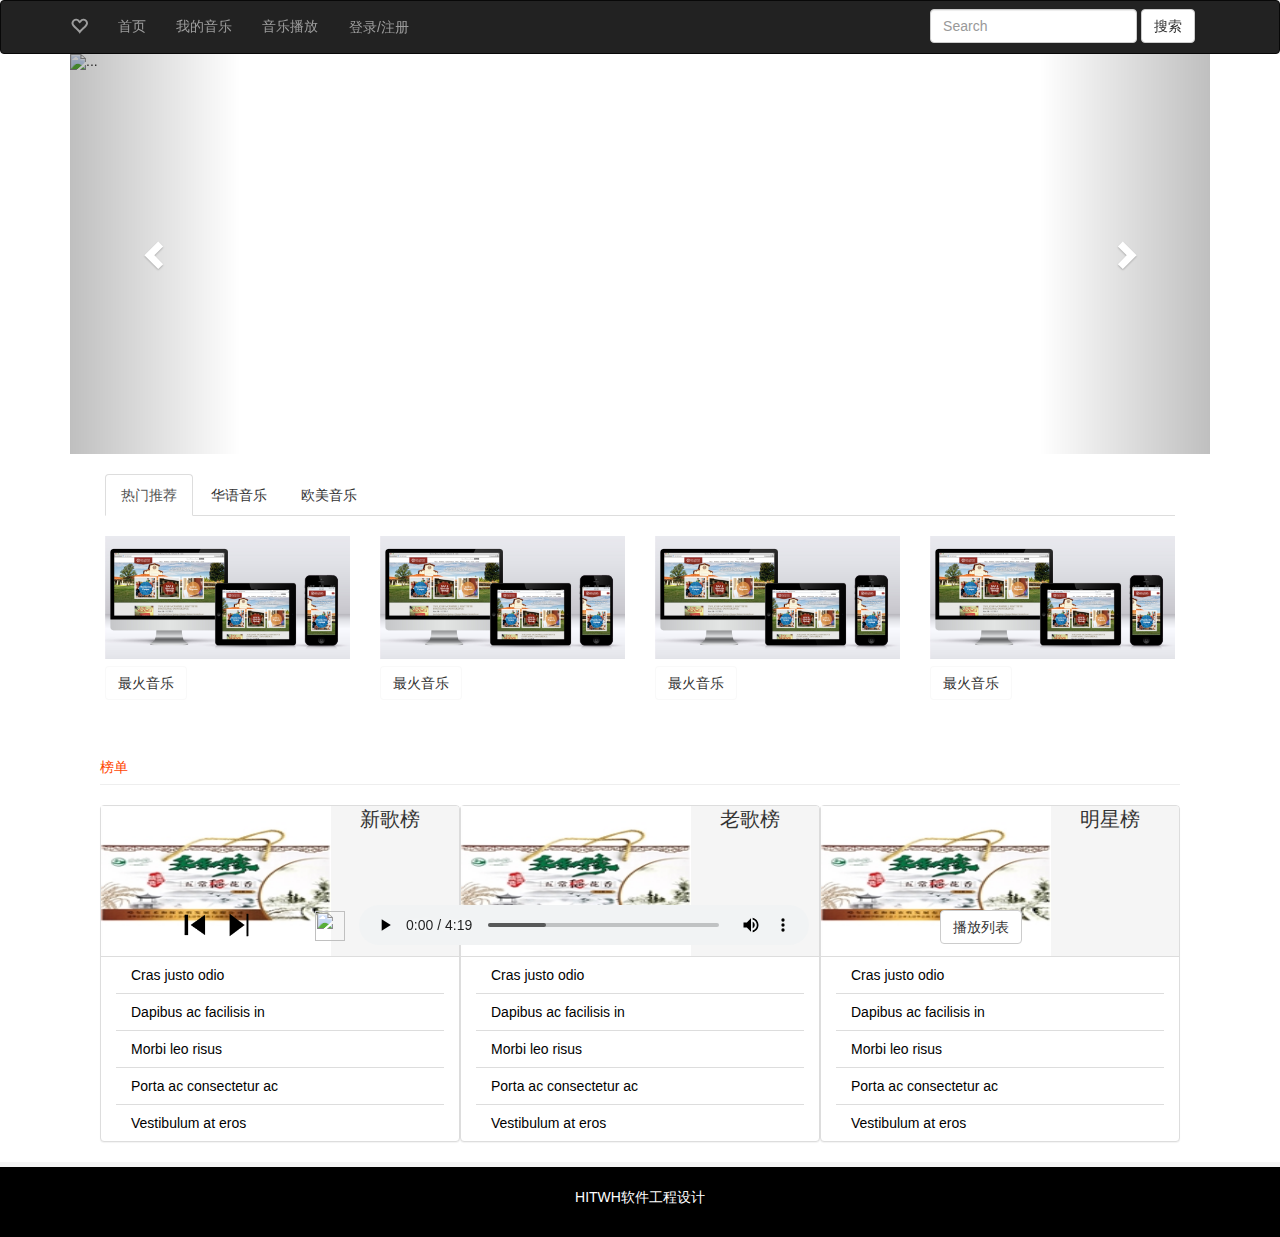
==== WebRoot/index.html @ a3fea2e0 "test" ====
<!DOCTYPE HTML>
<!--<html><head></head><body></body></html>-->
<html xmlns="http://www.w3.org/1999/xhtml" class="g_html">

<head>
    <title>MusicPlayer</title>

    <meta http-equiv="Content-Type" content="text/html; charset=utf-8"/>
    <meta http-equiv="Cache-Control" content="no-transform"/>
    <link type="text/css" href="css/bootstrap.css" rel="stylesheet"/>
    <link type="text/css" href="css/myPro.css" rel="stylesheet"/>
    <script type="text/javascript" src="js/jquery-2.1.0.js"></script>
    <script type="text/javascript" src="js/bootstrap.js"></script>
    <script type="text/javascript" src="js/public.js"></script>


    <script>
        $(document).ready(function () {
            // var myAudio = document.getElementById("audio");
            // myAudio.play()
            // $('.carousel').carousel({
            //     interval: 2000
            // })
            // $(".list-group-item").children().attr("href", "html/player.html")
            // $(".btn.btn-default").attr("href", "./pl")

            $('#loginAndRegister').on('show.bs.modal', function (event) {
                var button = $(event.relatedTarget) // Button that triggered the modal
                var recipient = button.data('whatever') // Extract info from data-* attributes
                // If necessary, you could initiate an AJAX request here (and then do the updating in a callback).
                // Update the modal's content. We'll use jQuery here, but you could use a data binding library or other methods instead.
                var modal = $(this)
                modal.find('.modal-title').text('登录')
                //					modal.find('.modal-body input').val(recipient)
            })
            $("#login").click(function () {
                $("#btn_loginOrRe").text("登录")
                $("#confirmPwd").remove()
            })
            $("#register").click(function () {
                $("#btn_loginOrRe").text("注册")
                var formGroup = '<div class="form-group" id="confirmPwd">' +
                    '<label for="message-text" class="control-label">确认密码:</label>' +
                    '<input type="text" class="form-control" id="message-text"/>' +
                    '</div>'

                if ($(".modal-body").find("form").children().length < 3)
                    $(".modal-body").find("form").append(formGroup)
            })



        });
    </script>

</head>

<body style="background-color: #f5f5f5;" id="indexBody">
<!--导航-->
<nav class="navbar navbar-inverse">
    <div class="container">
        <!-- Brand and toggle get grouped for better mobile display -->
        <div class="navbar-header">
            <button type="button" class="navbar-toggle collapsed" data-toggle="collapse"
                    data-target="#bs-example-navbar-collapse-1" aria-expanded="false">
                <span class="sr-only">Toggle navigation</span>
                <span class="icon-bar"></span>
                <span class="icon-bar"></span>
                <span class="icon-bar"></span>
            </button>
            <a class="navbar-brand" href="#"><span class="glyphicon glyphicon-heart-empty"
                                                   aria-hidden="true"></span></a>
        </div>

        <!-- Collect the nav links, forms, and other content for toggling -->
        <div class="collapse navbar-collapse" id="bs-example-navbar-collapse-1">
            <ul class="nav navbar-nav">
                <li id="mainPageBar">
                    <a href="html/mainPage.html" target="content">首页 <span class="sr-only">(current)</span></a>
                </li>
                <li id="musicBar" >
                    <a href="html/myMusic.html" target="content">我的音乐</a>
                </li>
                <li id="playerMusicBar">
                    <a href="html/player.html" target="content">音乐播放</a>
                </li>
                <li class="pull-right">
                    <a type="button" class="btn" data-toggle="modal" data-target="#exampleModal" id="loginAndRegister">登录/注册</a>
                </li>
            </ul>

            <!--<button type="button" class="btn btn-primary" data-toggle="modal" data-target="#exampleModal" data-whatever="@mdo">Open modal for @mdo</button>-->
            <form class="navbar-form navbar-right" action="html/searchReasult.html" target="content">
                <div class="form-group">
                    <input type="text" class="form-control" placeholder="Search">
                </div>
                <button type="submit" class="btn btn-default">搜索</button>
            </form>

        </div>
        <!-- /.navbar-collapse -->
    </div>
    <!-- /.container-fluid -->
</nav>
<!--导航-->

<!--模态框-->
<div class="modal fade" id="exampleModal" tabindex="-1" role="dialog" aria-labelledby="exampleModalLabel">
    <div class="modal-dialog" role="document">
        <div class="modal-content">
            <div class="modal-header">
                <button type="button" class="close" data-dismiss="modal" aria-label="Close"><span
                        aria-hidden="true">&times;</span>
                </button>
                <button class="modal-title btn btn-info" id="login">登录</button>
                <button class="modal-title btn btn-info" id="register">注册</button>
            </div>
            <div class="modal-body">
                <form>
                    <div class="form-group">
                        <label for="recipient-name" class="control-label">用户名:</label>
                        <input type="text" class="form-control" id="recipient-name"/>
                    </div>
                    <div class="form-group">
                        <label for="message-text" class="control-label">密码:</label>
                        <input type="text" class="form-control" id="message-text"/>
                    </div>
                </form>
            </div>
            <div class="modal-footer">
                <button type="button" class="btn btn-success" id="btn_loginOrRe">登录</button>

                <button type="button" class="btn btn-default" data-dismiss="modal">关闭</button>

            </div>
        </div>
    </div>
</div>
<!--模态框-->


<!--站位元素-->
<div class="container" id="mouseBlock"
     style="height: 50px;width: 100%;z-index: 100;position: fixed;bottom: 0px;opacity: 100% ">
</div>
<!--音乐播放条-->
<div class="container" id="playerBar"
     style="height: 0px;width: 100%;z-index: 100;position: fixed;bottom: 0px;background-color: #9e191a">
    <!--<div class="col-md-2"></div>-->
    <div class="col-md-1" style="margin-left: 150px;margin-right: 10px;width: 10%;padding-top: 10px">
        <img src="img/last.png" style="width: 30px;height: 30px;border-radius: 50%;"/>
        <img src="img/next.png" style="width: 30px;height: 30px;border-radius: 50%;margin-left: 10px"/>
    </div>
    <div class="col-md-6">
        <img src="http://p2.music.126.net/R4ZP3AJ9xV0vvw8LX7AbMA==/109951163860425334.jpg?param=130y130"
             style="width: 30px;height: 30px;margin-bottom: 30px;margin-right: 10px"/>
        <audio id="audio" controls style="height: 40px;width: 450px;margin-top: 5px">
            <source src="0312943ea3d8cba0b6bc8f64e4478759.mp3">
        </audio>
    </div>
    <div class="col-md-1" style="padding-top: 10px;">
        <button class="btn btn-default">
            播放列表
        </button>
    </div>
</div>
<!--音乐播放条-->

<!--主题内容-->
<div>
    <iframe src="./html/mainPage.html" frameborder="0" width="100%" name="content"
            onload="this.height=this.contentWindow.document.body.scrollHeight"></iframe>
</div>

<!--主题内容-->


<footer>
    <div class="container ">
        <div class="col-md-12 ">
            <p>HITWH软件工程设计</p>
        </div>
    </div>
</footer>


</body>

</html>
---- WebRoot/css/myPro.css ----
/*首页*/
body{
	
}
.navbar-inverse {
    background-color: #222;
    border-color: #080808;
    margin-bottom: 0px;
}

/*.navbar-inverse .navbar-nav > .active > a{*/
    /*color: #fff;*/
    /*background-color: #080808;*/
    /*font-size: 20px;*/
/*}*/


/*.navbar-inverse .navbar-nav > .active > a:hover{*/
	/*background-color: #e11818;*/
/*}*/




.carousel-inner > .item > img, .carousel-inner > .item > a > img {
    line-height: 1;
    width: 100%;
    height: 400px;
}

#courseList{
	padding: 20px;
	/*transition: all 3s;*/
}

/*#courseList li .hover{
	background-color: black;
}*/

#courseList img{
	width: 100%;
	height: 100%;
	border-width: 1px;
}
.course{
    margin-top: 20px;
    text-align: left;
    /*border: ridge;*/
}

.singalCourseList{
	/*background-color: gainsboro;*/	
}
.course .btn-default {
    color: #333;
    background-color: #fff;
    border-color: #cccccc1f;
    margin-top: 7px;
}

.panel-default > .panel-heading p{
	text-align: left;
	margin-left: 5px;
	font-size: 20px;
	font-weight:500;
}
/*.panel-default > .panel-heading {
    color: #333;
    background-color: #f5f5f5;
    border-color: #ddd;
    padding: 0px;
}*/

.panerHead .panel-heading{
	color: #333;
    background-color: #f5f5f5;
    border-color: #ddd;
    padding: 0px;
}

.panerHead .panel-heading .pad0{
	padding: 0px;
}

.panel-default > .panel-heading img{
    width: 230px;
    height: 150px;
}

.pad0{
	padding: 0px;
}

.panerHead a {
	color: black;	
}

.table  a{
	color: black;
}

.modal-header a{
	color: black;
}

.media img{
	width: 60px;
	height: 60px;
	border-radius: 50%;
}

.controlMusicBtn button{
	margin-right: 15px;
}
footer{
	font-weight: 400;
	padding: 20px;
	text-align: center;
	background-color: #000000;
}
footer p{
	color: white;
}
/*首页*/
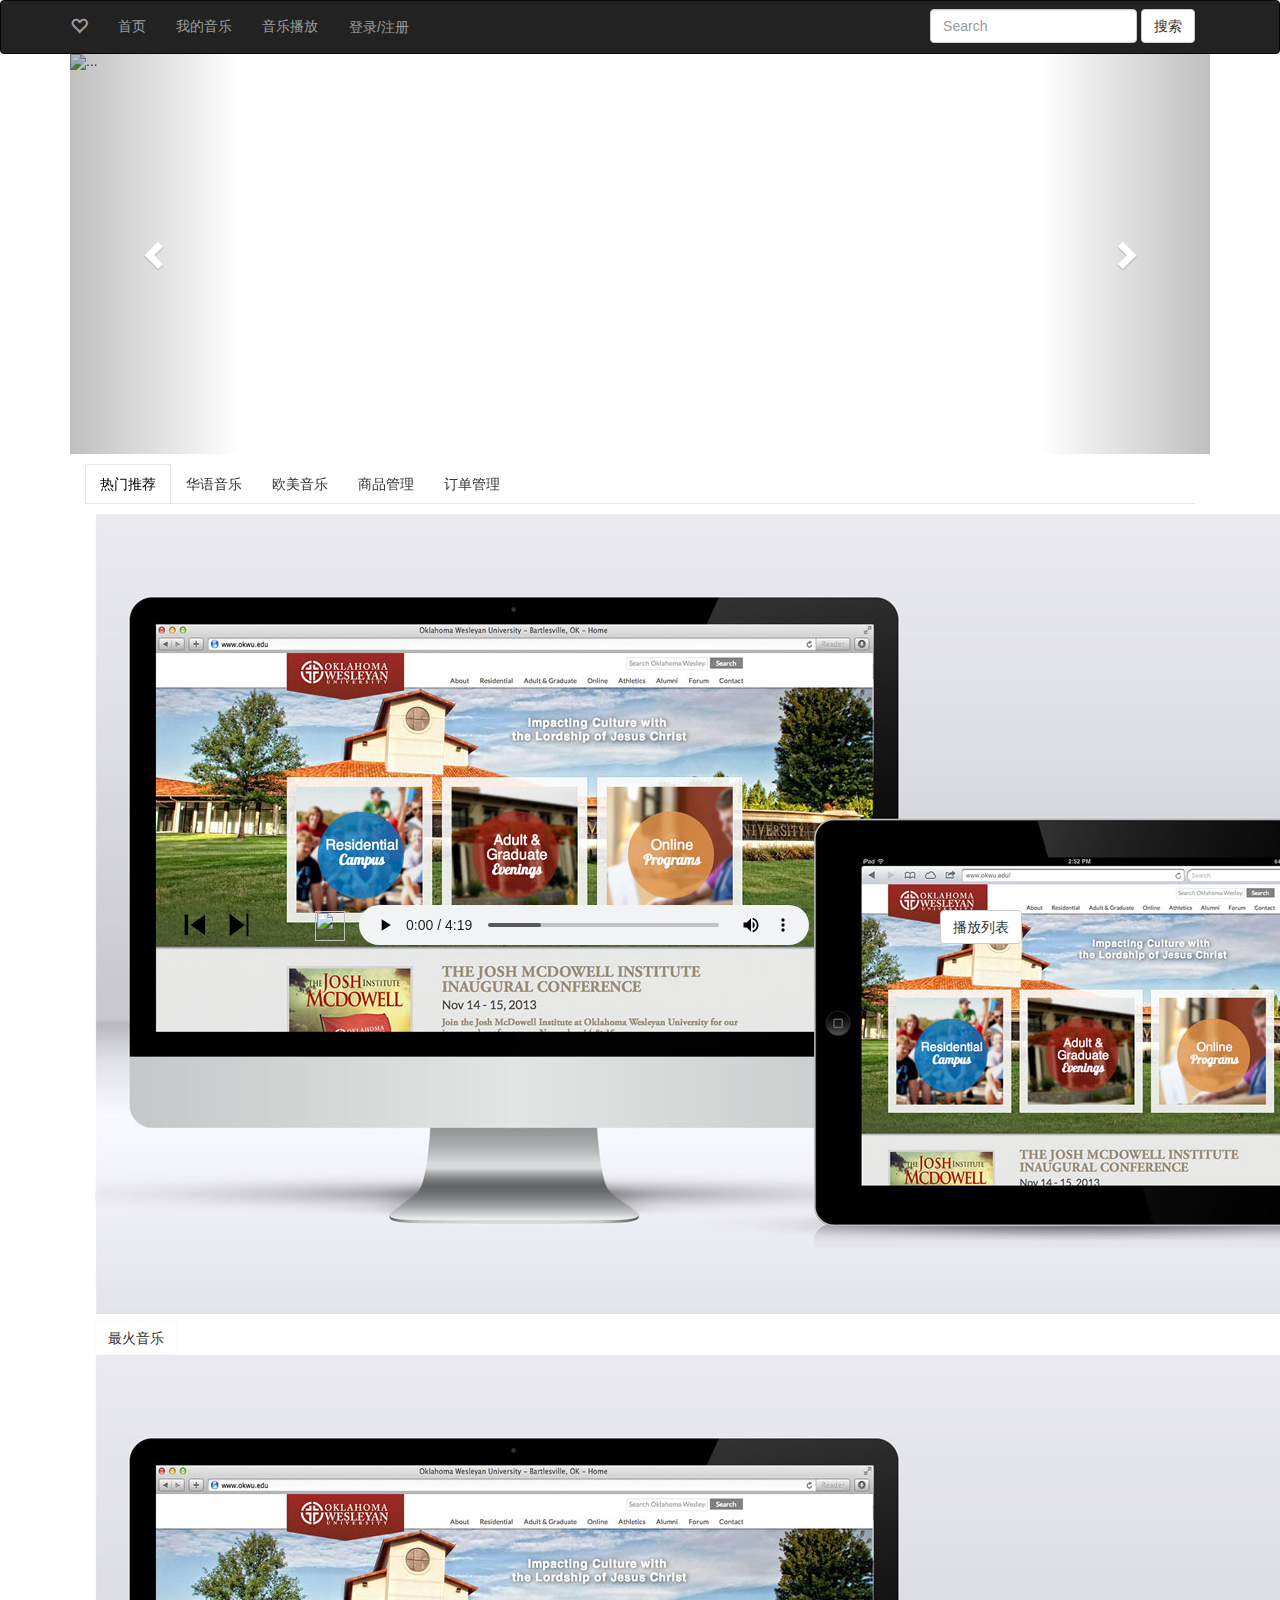
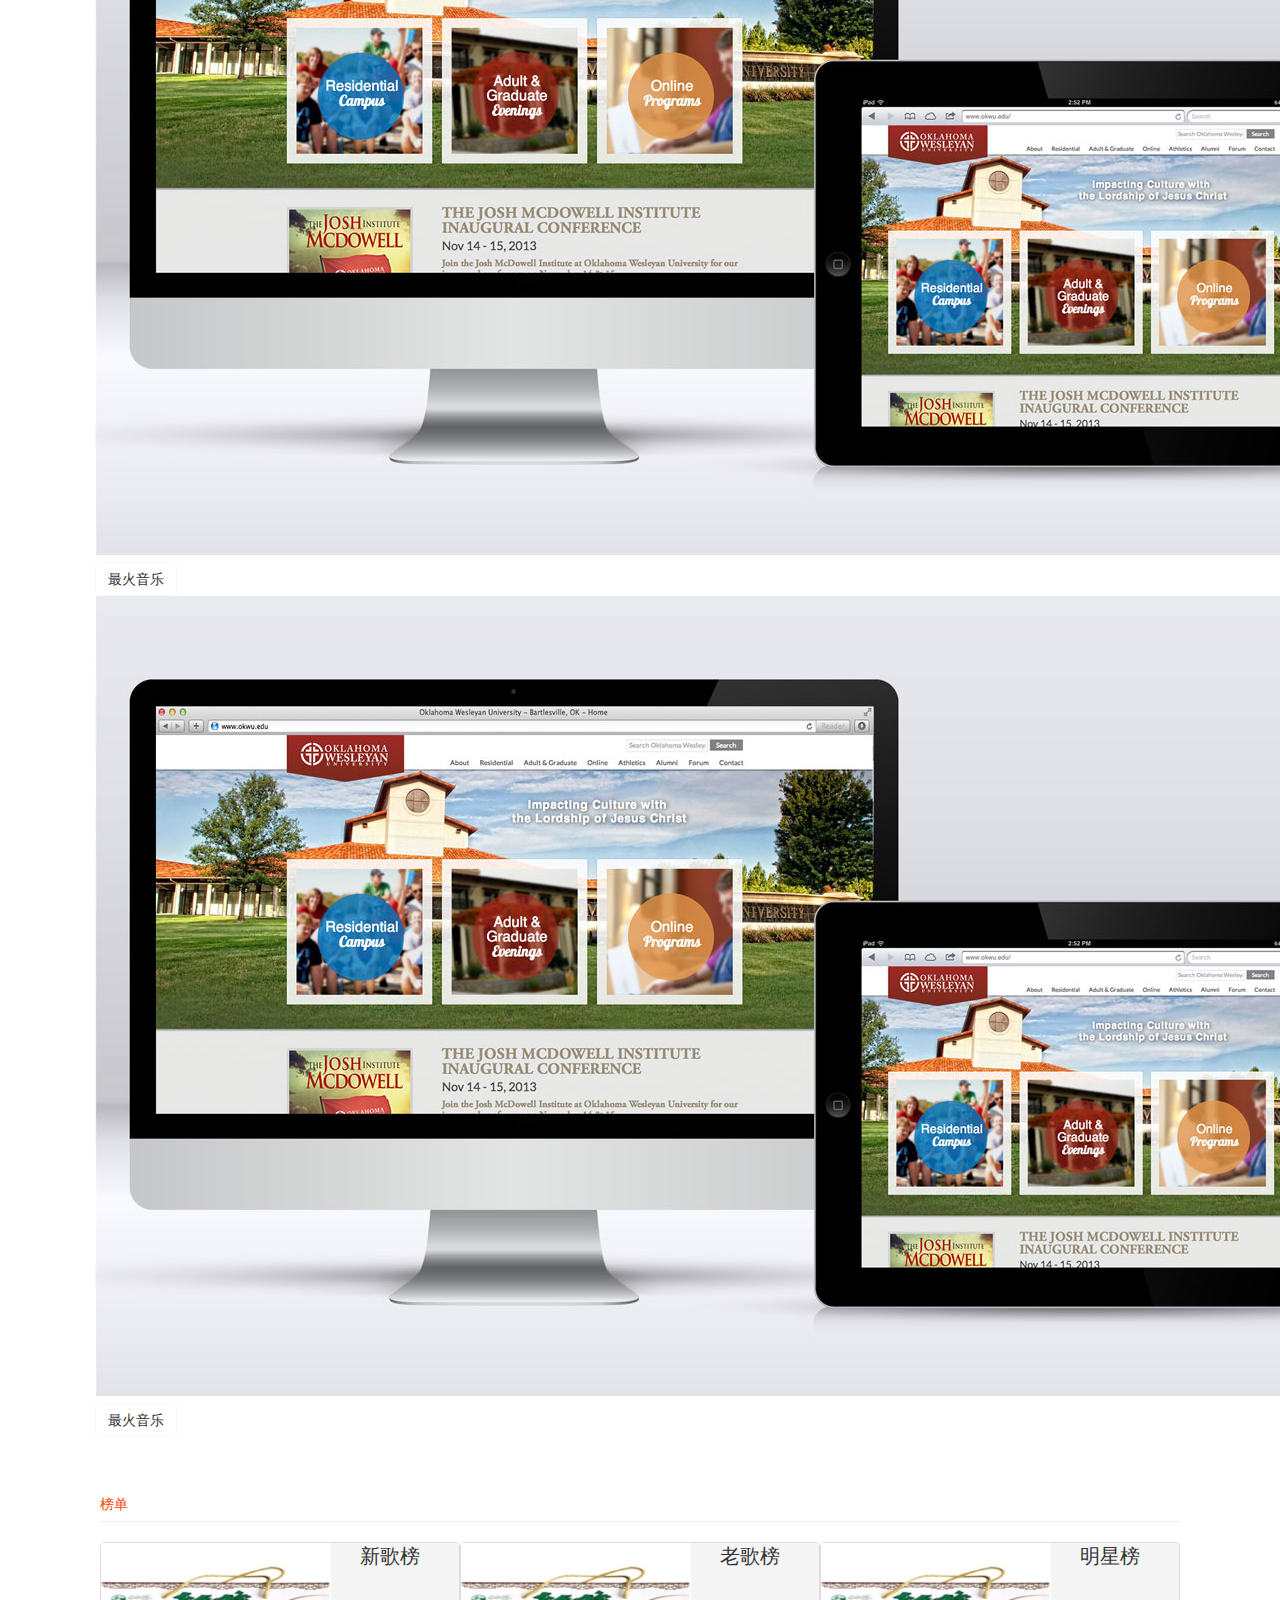
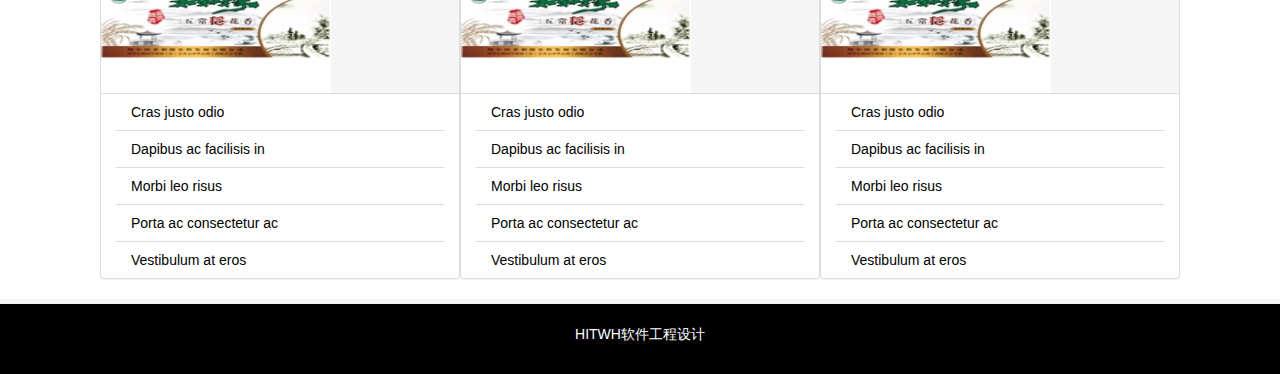
==== commit 7270af9a: "播放音乐按钮功能" ====
--- a/WebRoot/index.html
+++ b/WebRoot/index.html
@@ -154,8 +154,7 @@
     <div class="col-md-6">
         <img src="http://p2.music.126.net/R4ZP3AJ9xV0vvw8LX7AbMA==/109951163860425334.jpg?param=130y130"
              style="width: 30px;height: 30px;margin-bottom: 30px;margin-right: 10px"/>
-        <audio id="audio" controls style="height: 40px;width: 450px;margin-top: 5px">
-            <source src="0312943ea3d8cba0b6bc8f64e4478759.mp3">
+        <audio src="0312943ea3d8cba0b6bc8f64e4478759.mp3" id="audio" controls style="height: 40px;width: 450px;margin-top: 5px">
         </audio>
     </div>
     <div class="col-md-1" style="padding-top: 10px;">
--- a/WebRoot/css/myPro.css
+++ b/WebRoot/css/myPro.css
@@ -28,25 +28,15 @@
     height: 400px;
 }
 
-#courseList{
-	padding: 20px;
-	/*transition: all 3s;*/
-}
+/*body > div > div.content.col-md-12 > div > div.layui-tab-content > div > div.course  {*/
+    /*margin-top: 20px;*/
+    /*text-align: left;*/
+	/*width: 25%;*/
+	/*height: 250px;*/
+    /*!*border: ridge;*!*/
+/*}*/
 
-/*#courseList li .hover{
-	background-color: black;
-}*/
 
-#courseList img{
-	width: 100%;
-	height: 100%;
-	border-width: 1px;
-}
-.course{
-    margin-top: 20px;
-    text-align: left;
-    /*border: ridge;*/
-}
 
 .singalCourseList{
 	/*background-color: gainsboro;*/	
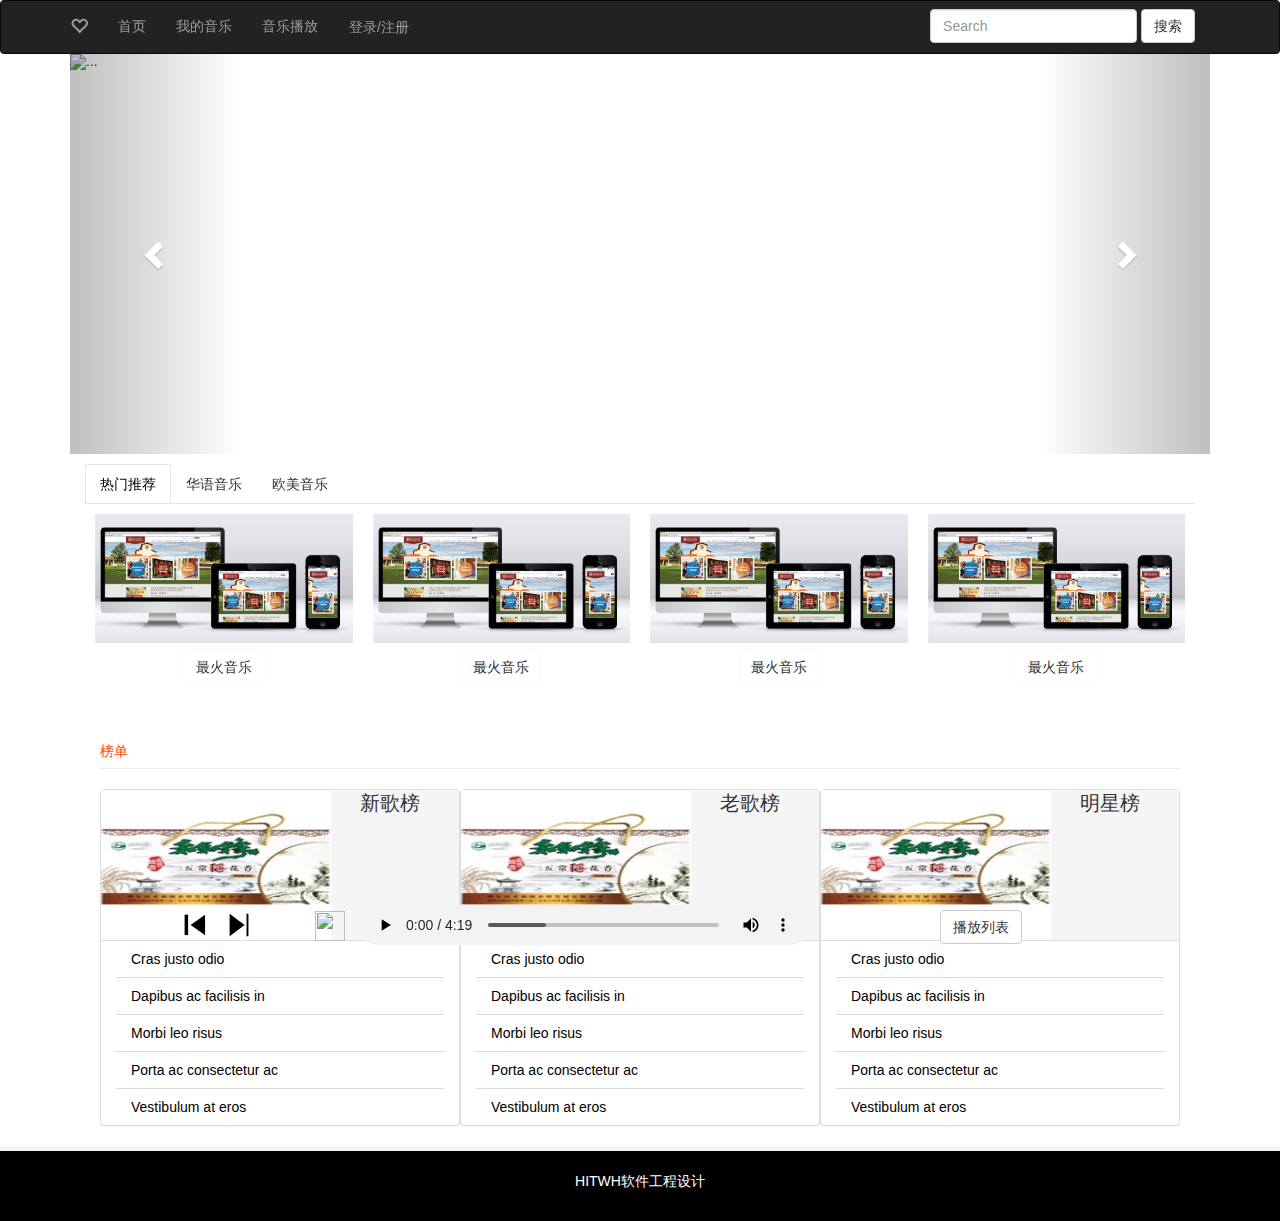
==== commit fe9fa09f: "测试修改" ====
--- a/WebRoot/index.html
+++ b/WebRoot/index.html
@@ -167,8 +167,8 @@
 
 <!--主题内容-->
 <div>
-    <iframe src="./html/mainPage.html" frameborder="0" width="100%" name="content"
-            onload="this.height=this.contentWindow.document.body.scrollHeight"></iframe>
+    <iframe src="./html/mainPage.html" width="100%" frameborder="0" name="content"
+            onload="this.height=this.contentWindow.document.body.scrollHeight "></iframe>
 </div>
 
 <!--主题内容-->
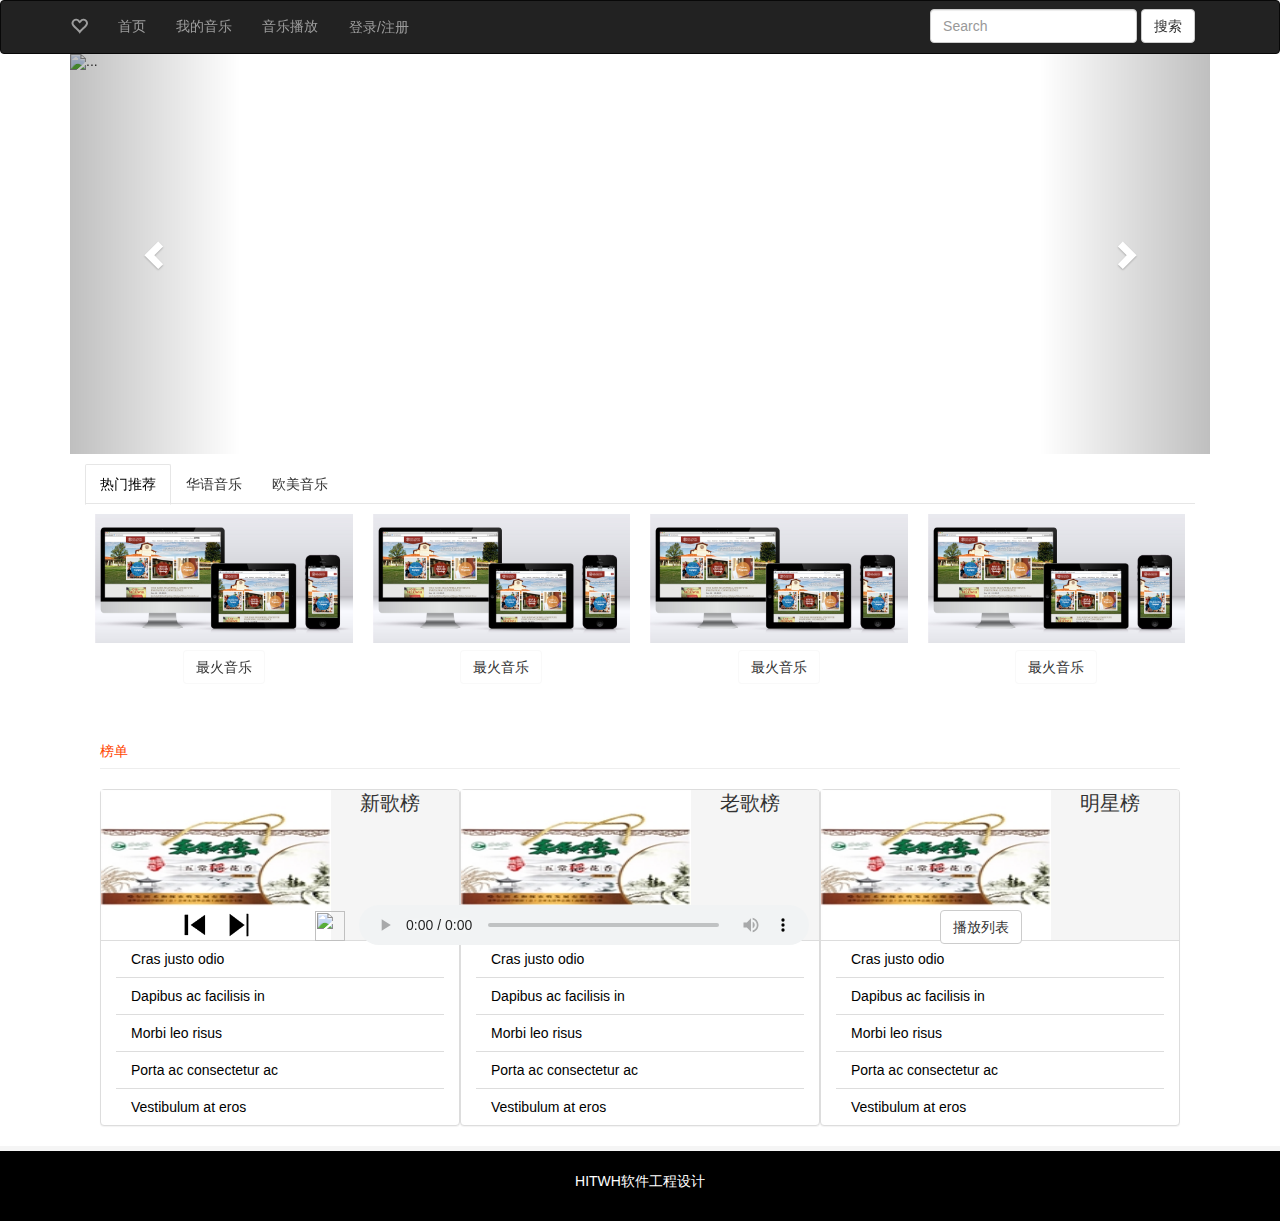
==== commit 63c3e35e: "切歌功能" ====
--- a/WebRoot/index.html
+++ b/WebRoot/index.html
@@ -16,13 +16,7 @@
 
     <script>
         $(document).ready(function () {
-            // var myAudio = document.getElementById("audio");
-            // myAudio.play()
-            // $('.carousel').carousel({
-            //     interval: 2000
-            // })
-            // $(".list-group-item").children().attr("href", "html/player.html")
-            // $(".btn.btn-default").attr("href", "./pl")
+           $("#audio").attr("src",songList[currentSong])
 
             $('#loginAndRegister').on('show.bs.modal', function (event) {
                 var button = $(event.relatedTarget) // Button that triggered the modal
@@ -47,8 +41,6 @@
                 if ($(".modal-body").find("form").children().length < 3)
                     $(".modal-body").find("form").append(formGroup)
             })
-
-
 
         });
     </script>
@@ -148,13 +140,13 @@
      style="height: 0px;width: 100%;z-index: 100;position: fixed;bottom: 0px;background-color: #9e191a">
     <!--<div class="col-md-2"></div>-->
     <div class="col-md-1" style="margin-left: 150px;margin-right: 10px;width: 10%;padding-top: 10px">
-        <img src="img/last.png" style="width: 30px;height: 30px;border-radius: 50%;"/>
-        <img src="img/next.png" style="width: 30px;height: 30px;border-radius: 50%;margin-left: 10px"/>
+        <img src="img/last.png" id="lastSong" style="width: 30px;height: 30px;border-radius: 50%;"/>
+        <img src="img/next.png" id="nextSong" style="width: 30px;height: 30px;border-radius: 50%;margin-left: 10px"/>
     </div>
     <div class="col-md-6">
         <img src="http://p2.music.126.net/R4ZP3AJ9xV0vvw8LX7AbMA==/109951163860425334.jpg?param=130y130"
              style="width: 30px;height: 30px;margin-bottom: 30px;margin-right: 10px"/>
-        <audio src="0312943ea3d8cba0b6bc8f64e4478759.mp3" id="audio" controls style="height: 40px;width: 450px;margin-top: 5px">
+        <audio id="audio" controls style="height: 40px;width: 450px;margin-top: 5px">
         </audio>
     </div>
     <div class="col-md-1" style="padding-top: 10px;">
